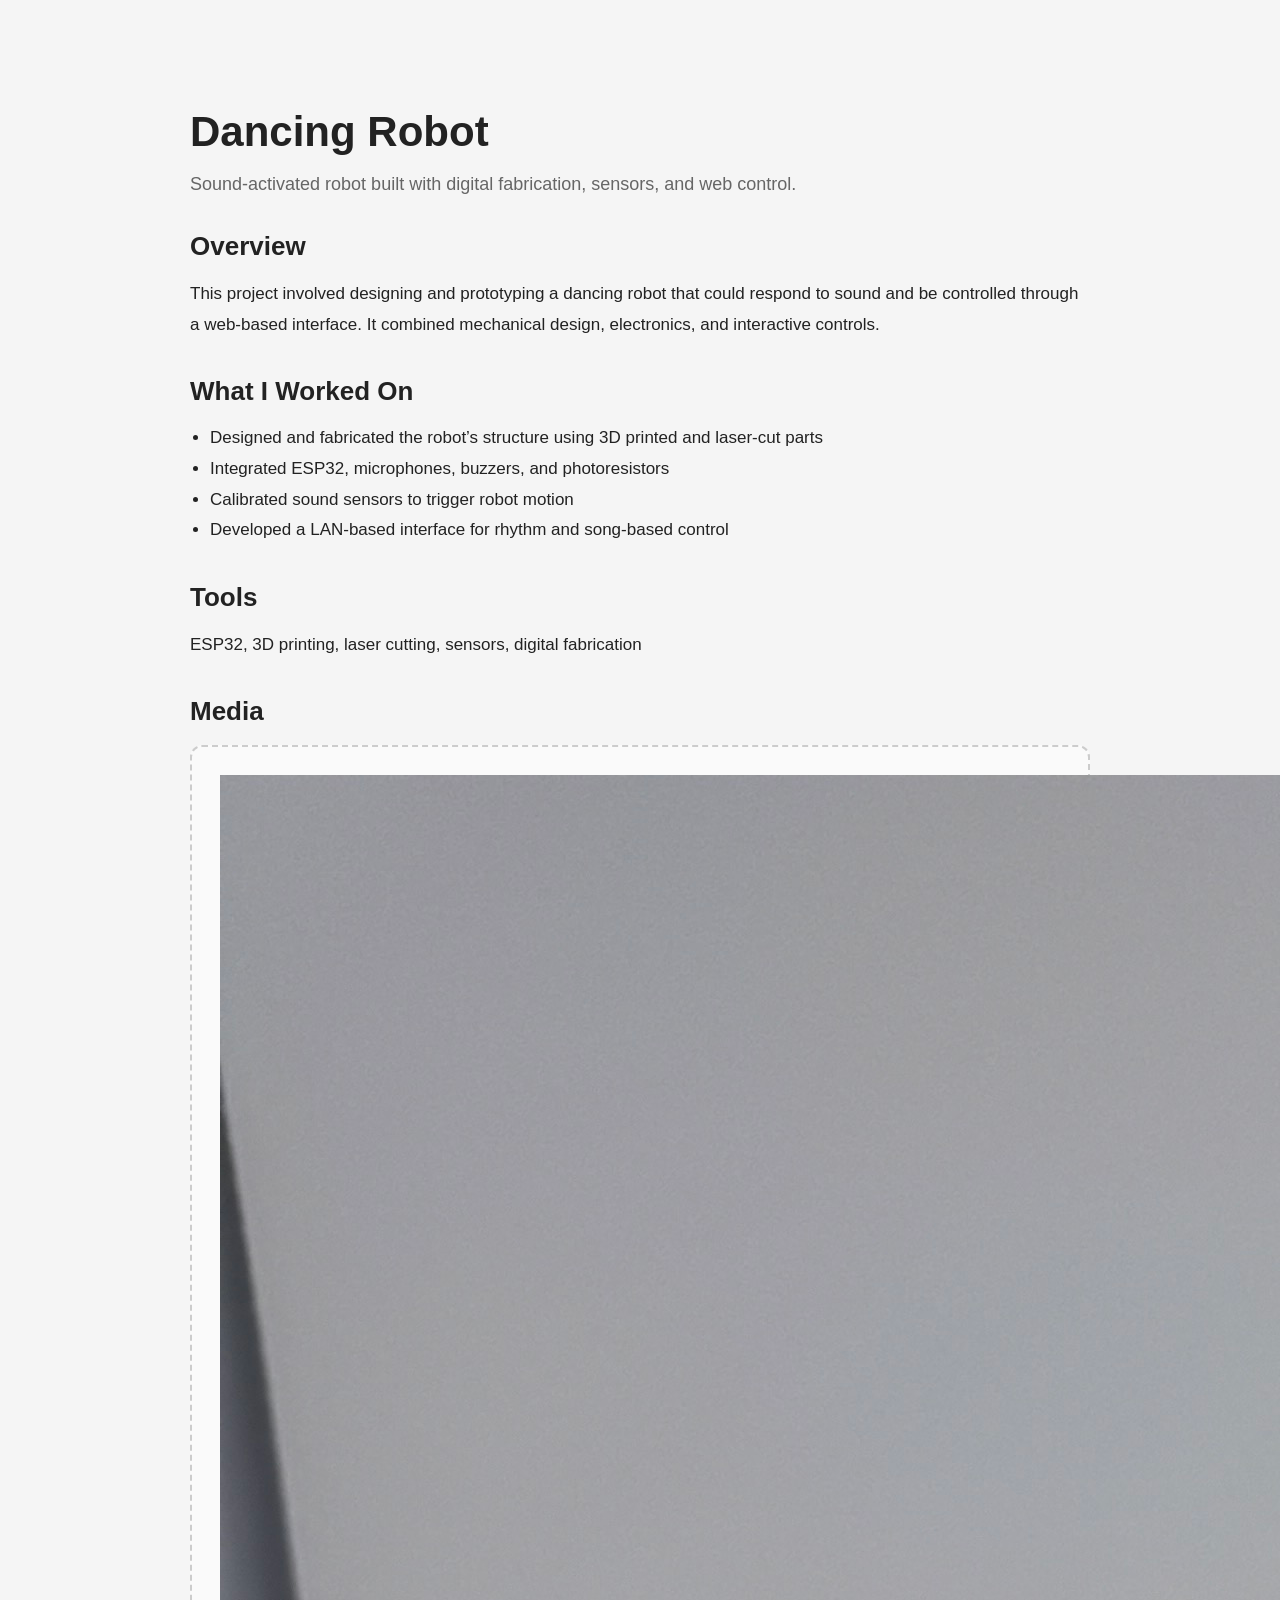
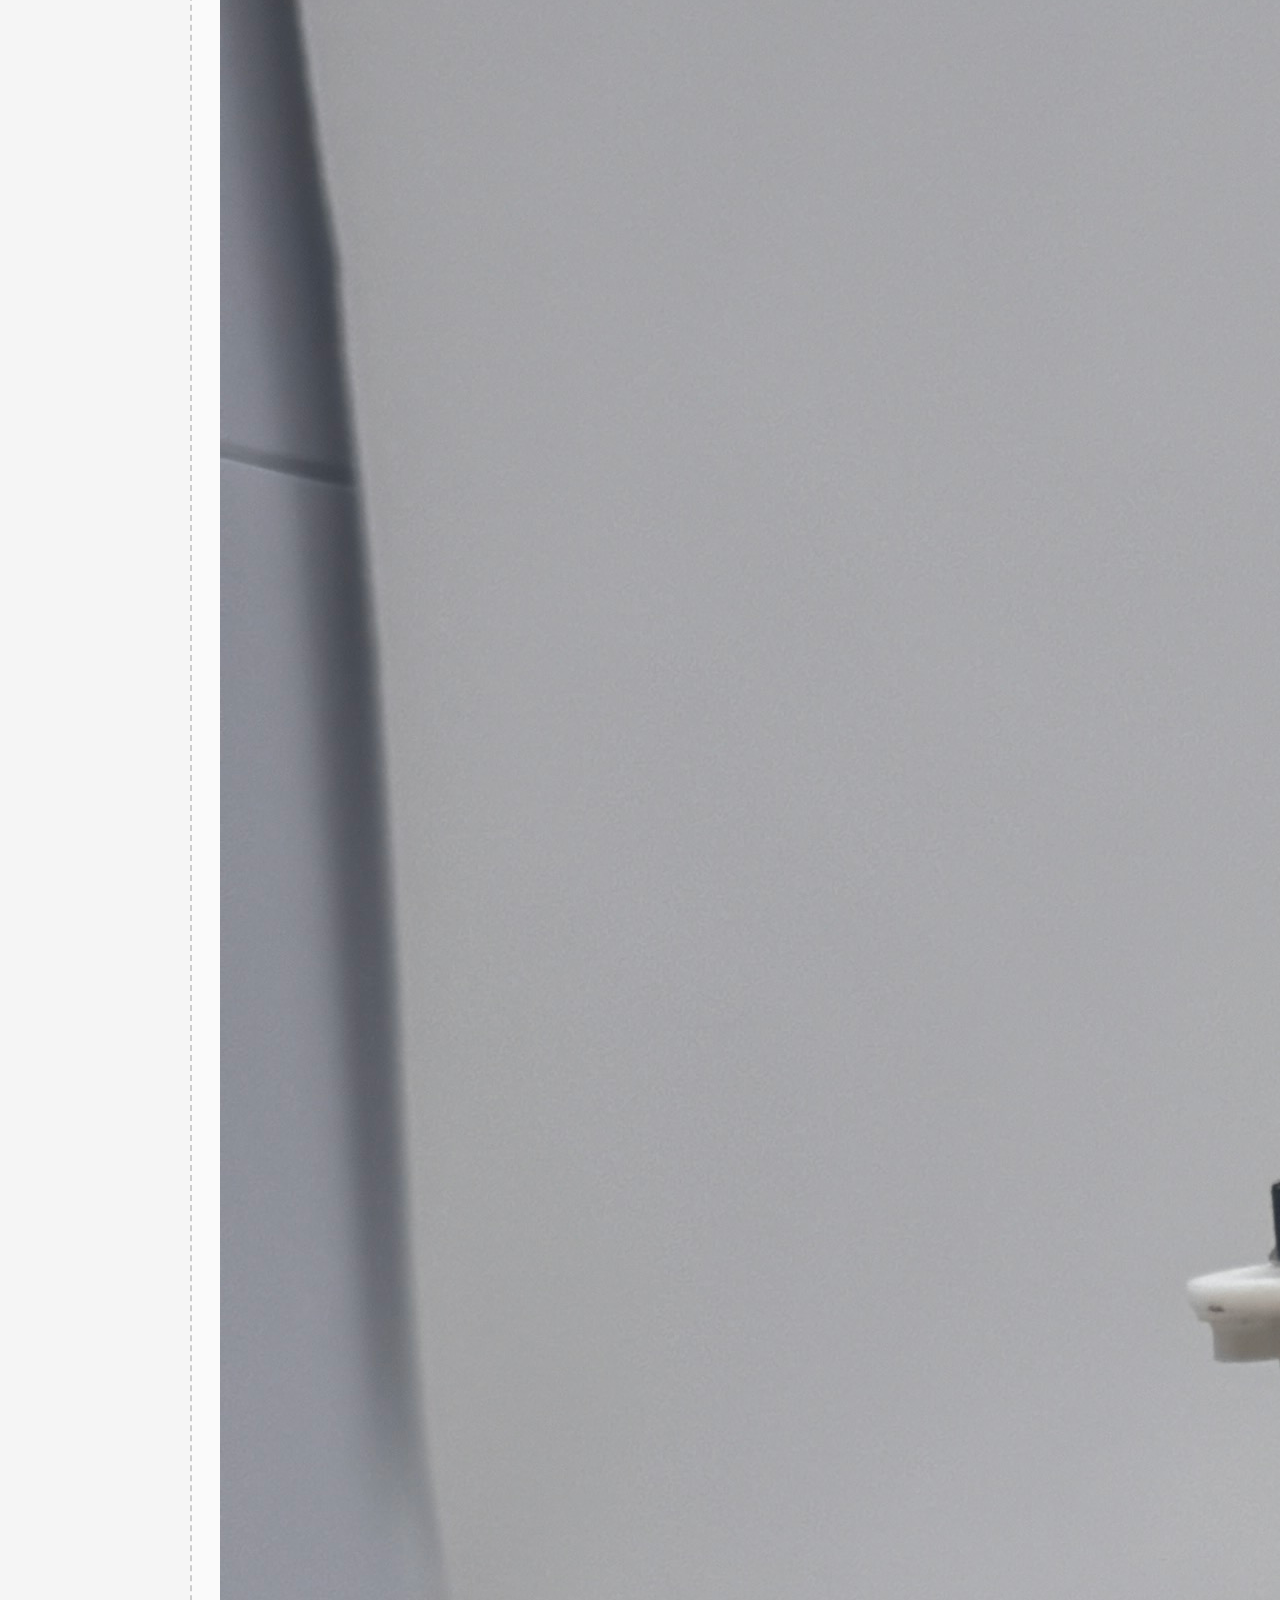
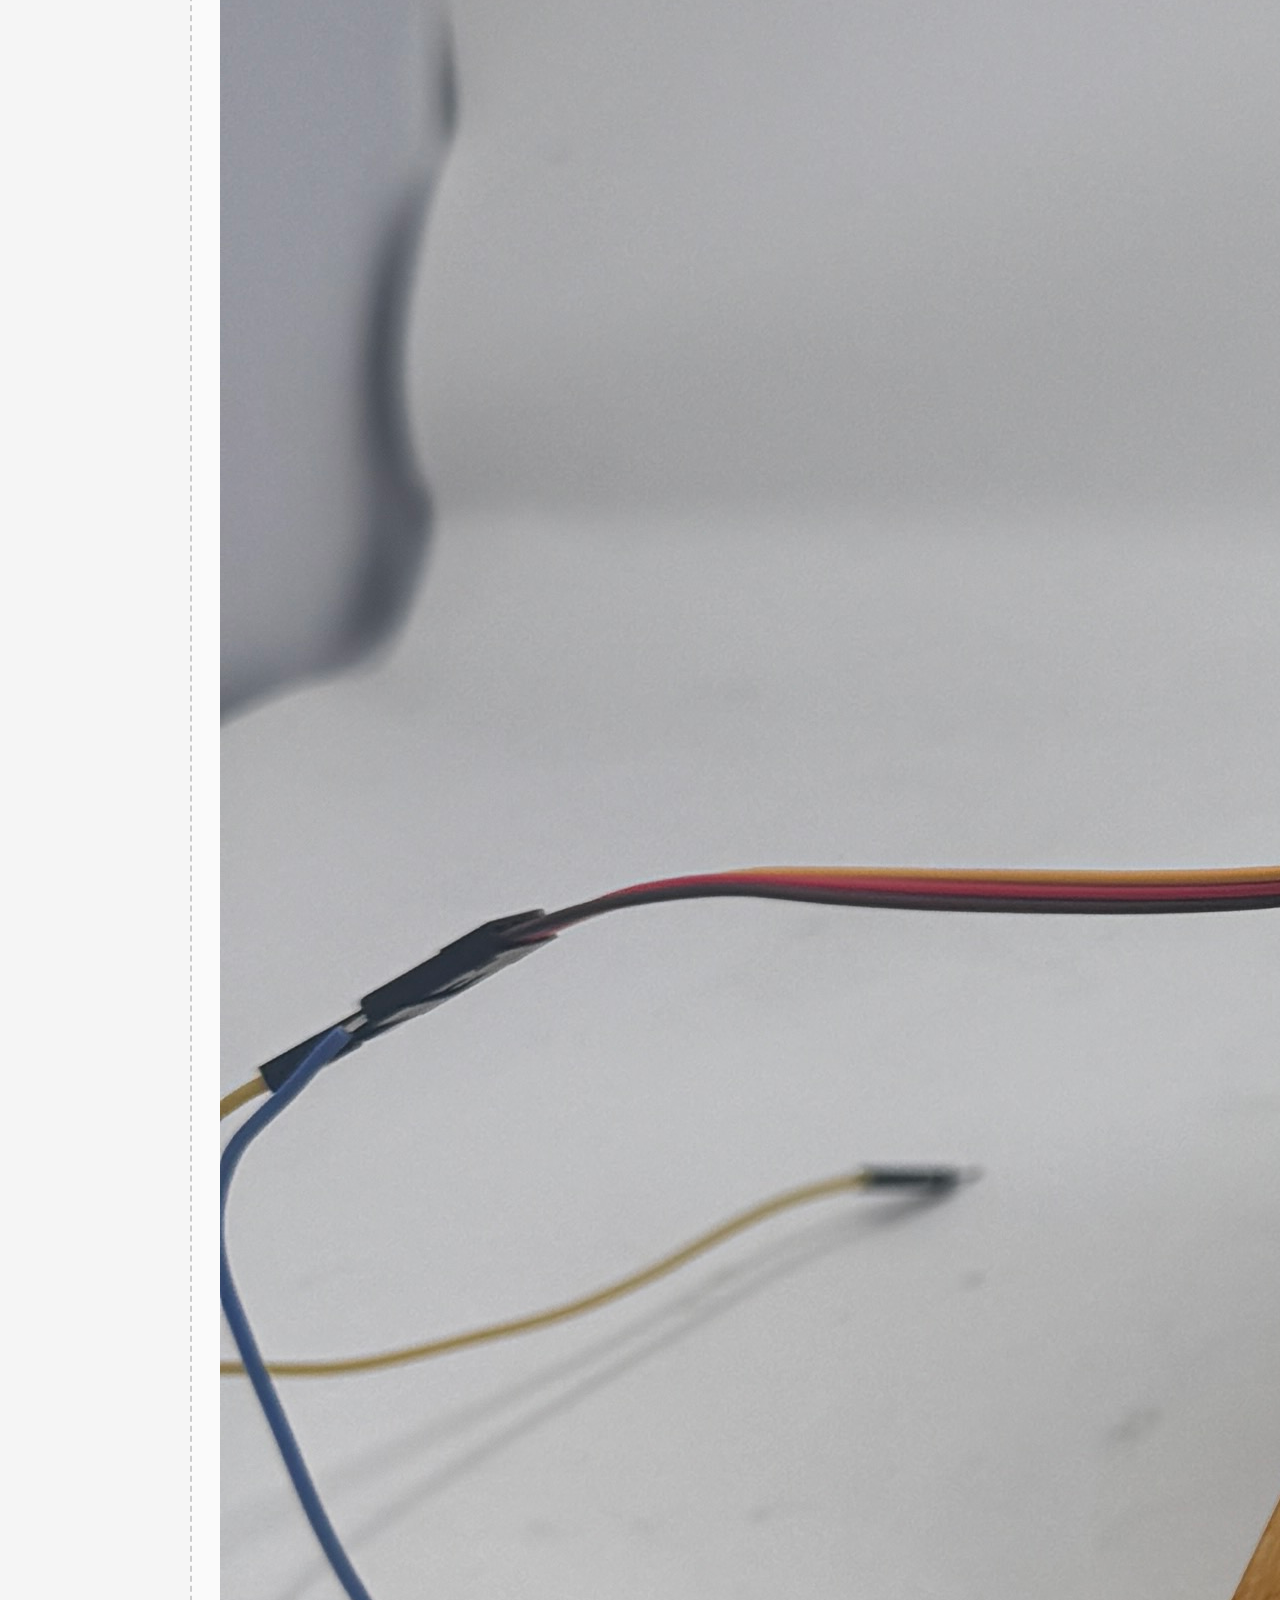
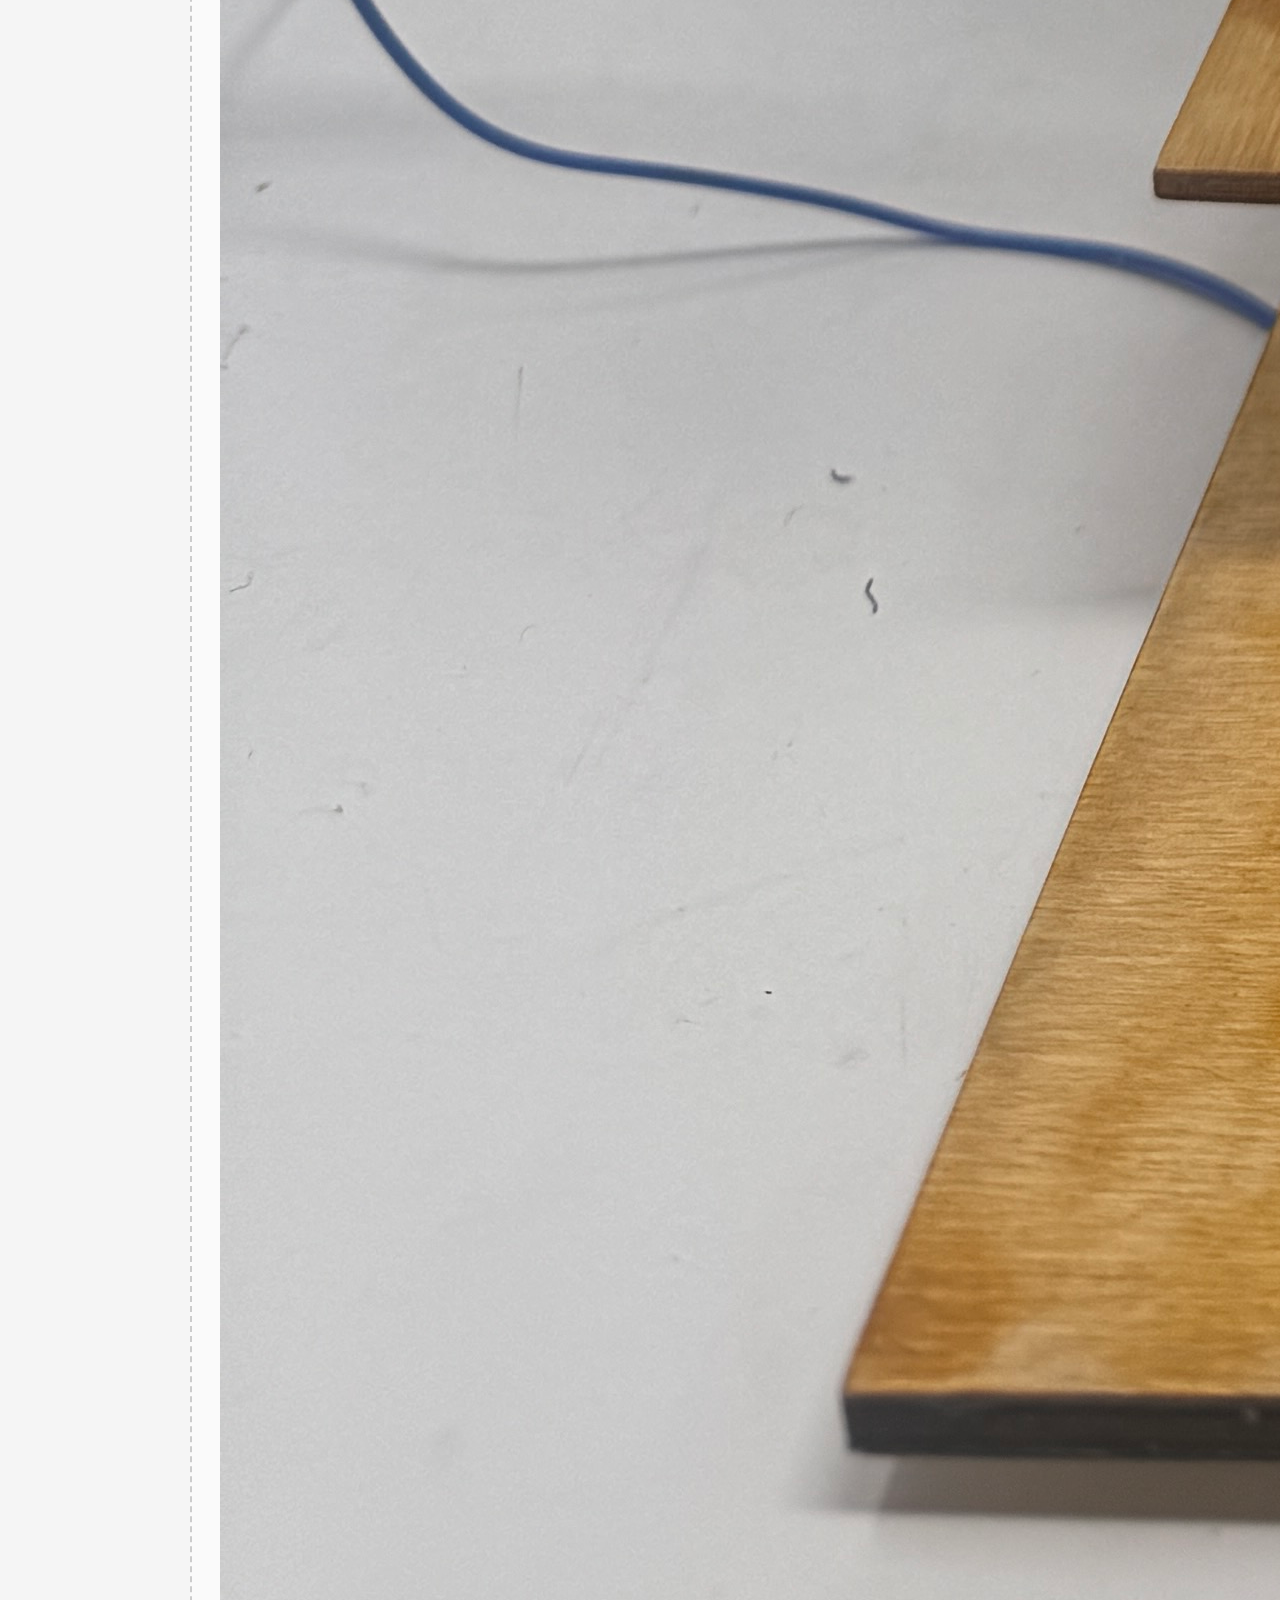
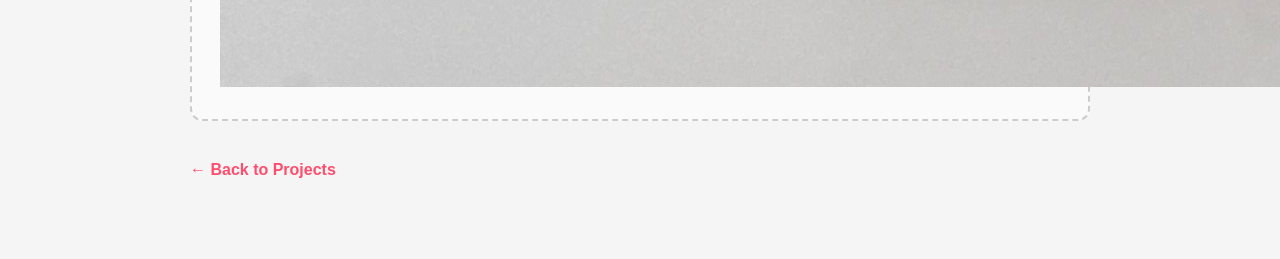
==== dancing-robot.html @ a7d1e7f3 "make pages made pages among other things" ====
<!DOCTYPE html>
<html lang="en">
<head>
  <meta charset="UTF-8">
  <meta name="viewport" content="width=device-width, initial-scale=1.0">
  <title>Dancing Robot | Faith Atieno</title>
  <link rel="stylesheet" href="styles.css">
</head>
<body>
  <main class="project-page">
    <h1>Dancing Robot</h1>
    <p class="subtitle">Sound-activated robot built with digital fabrication, sensors, and web control.</p>

    <section class="project-section">
      <h2>Overview</h2>
      <p>
        This project involved designing and prototyping a dancing robot that could respond to sound and be controlled through
        a web-based interface. It combined mechanical design, electronics, and interactive controls.
      </p>
    </section>

    <section class="project-section">
      <h2>What I Worked On</h2>
      <ul>
        <li>Designed and fabricated the robot’s structure using 3D printed and laser-cut parts</li>
        <li>Integrated ESP32, microphones, buzzers, and photoresistors</li>
        <li>Calibrated sound sensors to trigger robot motion</li>
        <li>Developed a LAN-based interface for rhythm and song-based control</li>
      </ul>
    </section>

    <section class="project-section">
      <h2>Tools</h2>
      <p>ESP32, 3D printing, laser cutting, sensors, digital fabrication</p>
    </section>

    <section class="project-section">
      <h2>Media</h2>
      <div class="media-placeholder">
        <img src="front_view.JPG">
      </div>
    </section>

    <a class="back-link" href="index.html#projects">← Back to Projects</a>
  </main>
</body>
</html>
---- styles.css ----
body {
  margin: 0;
  font-family: Arial, Helvetica, sans-serif;
  background: #f5f5f5;
  color: #222;
}

nav {
  display: flex;
  justify-content: space-between;
  align-items: center;
  padding: 20px 40px;
  background: #111;
  color: white;
}

nav ul {
  display: flex;
  gap: 25px;
  list-style: none;
  margin: 0;
  padding: 0;
}

nav a {
  color: white;
  text-decoration: none;
}

.logo {
  margin: 0;
}

.hero {
  height: 80vh;
  background: linear-gradient(rgba(0,0,0,.6), rgba(0,0,0,.6)),
    url('https://images.unsplash.com/photo-1581092918056-0c4c3acd3789?auto=format&fit=crop&w=1400&q=80');
  background-size: cover;
  background-position: center;
  display: flex;
  justify-content: center;
  align-items: center;
  color: white;
  text-align: center;
}

.hero h1 {
  font-size: 60px;
  margin: 0;
}

.hero p {
  font-size: 20px;
  margin-top: 10px;
}

.hero button {
  margin-top: 20px;
  padding: 12px 25px;
  font-size: 16px;
  border: none;
  background: #ff4d6d;
  color: white;
  cursor: pointer;
  border-radius: 6px;
}

.section {
  padding: 80px 120px;
}

.project {
  background: white;
  padding: 20px;
  margin-top: 20px;
  border-radius: 8px;
  box-shadow: 0 4px 10px rgba(0,0,0,.08);
}
.resume-button {
  display: inline-block;
  padding: 12px 25px;
  background: white;
  color: #111;
  text-decoration: none;
  border-radius: 6px;
  font-weight: bold;
}
.project a {
  display: inline-block;
  margin-top: 14px;
  color: #ff4d6d;
  text-decoration: none;
  font-weight: bold;
}

.project a:hover {
  text-decoration: underline;
}

.project-page {
  max-width: 900px;
  margin: 0 auto;
  padding: 80px 24px;
}

.project-page h1 {
  font-size: 42px;
  margin-bottom: 10px;
}

.project-page .subtitle {
  font-size: 18px;
  color: #666;
  margin-bottom: 28px;
}

.project-section {
  margin-top: 36px;
}

.project-section h2 {
  margin-bottom: 12px;
  font-size: 26px;
}

.project-section p,
.project-section li {
  line-height: 1.8;
  font-size: 17px;
}

.project-section ul {
  padding-left: 20px;
}

.media-placeholder {
  margin-top: 18px;
  padding: 28px;
  border: 2px dashed #ccc;
  border-radius: 12px;
  background: #fafafa;
  color: #666;
  text-align: center;
}

.back-link {
  display: inline-block;
  margin-top: 40px;
  color: #ff4d6d;
  text-decoration: none;
  font-weight: bold;
}

.back-link:hover {
  text-decoration: underline;
}
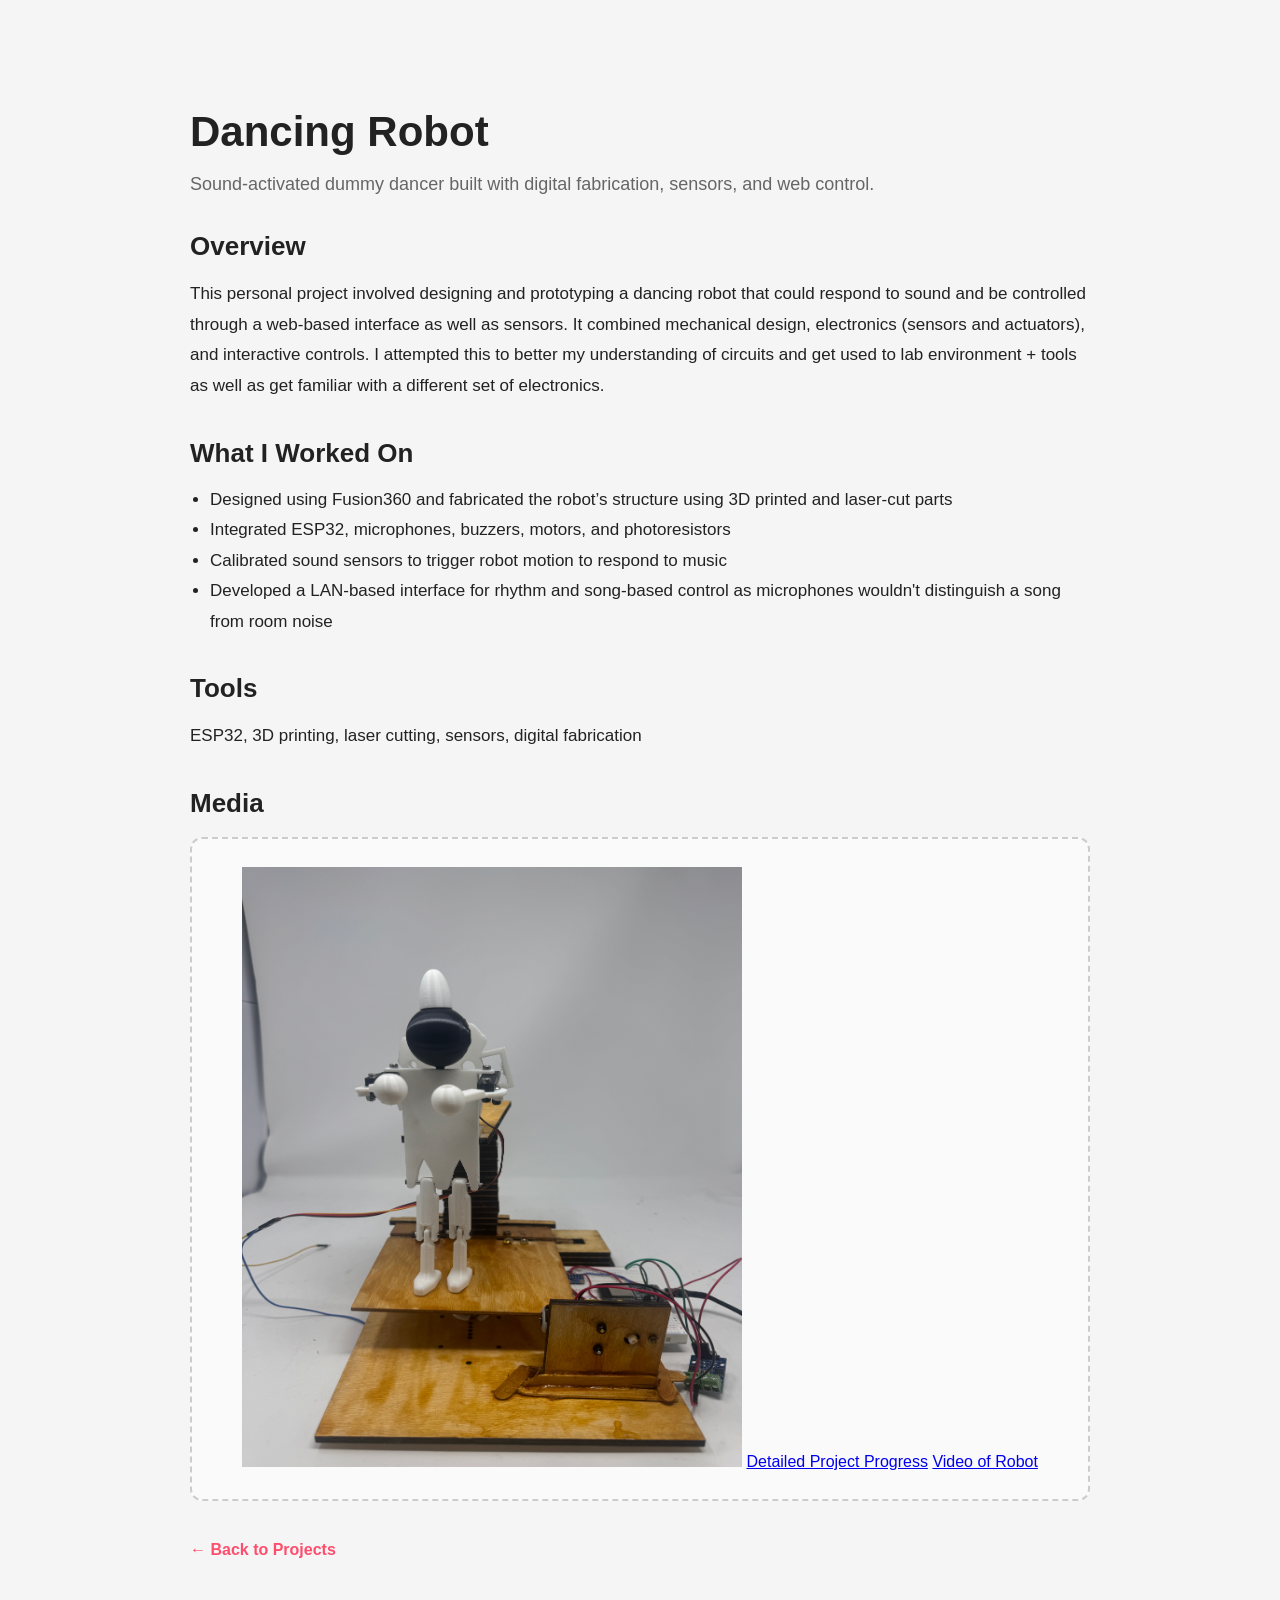
==== commit 9e48d832: "Updates All the pages included now" ====
--- a/dancing-robot.html
+++ b/dancing-robot.html
@@ -9,23 +9,22 @@
 <body>
   <main class="project-page">
     <h1>Dancing Robot</h1>
-    <p class="subtitle">Sound-activated robot built with digital fabrication, sensors, and web control.</p>
+    <p class="subtitle">Sound-activated dummy dancer built with digital fabrication, sensors, and web control.</p>
 
     <section class="project-section">
       <h2>Overview</h2>
       <p>
-        This project involved designing and prototyping a dancing robot that could respond to sound and be controlled through
-        a web-based interface. It combined mechanical design, electronics, and interactive controls.
+        This personal project involved designing and prototyping a dancing robot that could respond to sound and be controlled through a web-based interface as well as sensors. It combined mechanical design, electronics (sensors and actuators), and interactive controls. I attempted this to better my understanding of circuits and get used to lab environment + tools as well as get familiar with a different set of electronics.
       </p>
     </section>
 
     <section class="project-section">
       <h2>What I Worked On</h2>
       <ul>
-        <li>Designed and fabricated the robot’s structure using 3D printed and laser-cut parts</li>
-        <li>Integrated ESP32, microphones, buzzers, and photoresistors</li>
-        <li>Calibrated sound sensors to trigger robot motion</li>
-        <li>Developed a LAN-based interface for rhythm and song-based control</li>
+        <li>Designed using Fusion360 and fabricated the robot’s structure using 3D printed and laser-cut parts</li>
+        <li>Integrated ESP32, microphones, buzzers, motors, and photoresistors</li>
+        <li>Calibrated sound sensors to trigger robot motion to respond to music</li>
+        <li>Developed a LAN-based interface for rhythm and song-based control as microphones wouldn't distinguish a song from room noise</li>
       </ul>
     </section>
 
@@ -37,7 +36,9 @@
     <section class="project-section">
       <h2>Media</h2>
       <div class="media-placeholder">
-        <img src="front_view.JPG">
+        <img src="front_view.JPG" alt="Dummy Dancer Front View" style="width:500px;height:600px;">
+        <a href="https://faithaa.github.io/PS70/13_finalproject/index.html">Detailed Project Progress</a>
+        <a href="https://youtu.be/0KDKPEpnpZg"> Video of Robot </a>
       </div>
     </section>
 
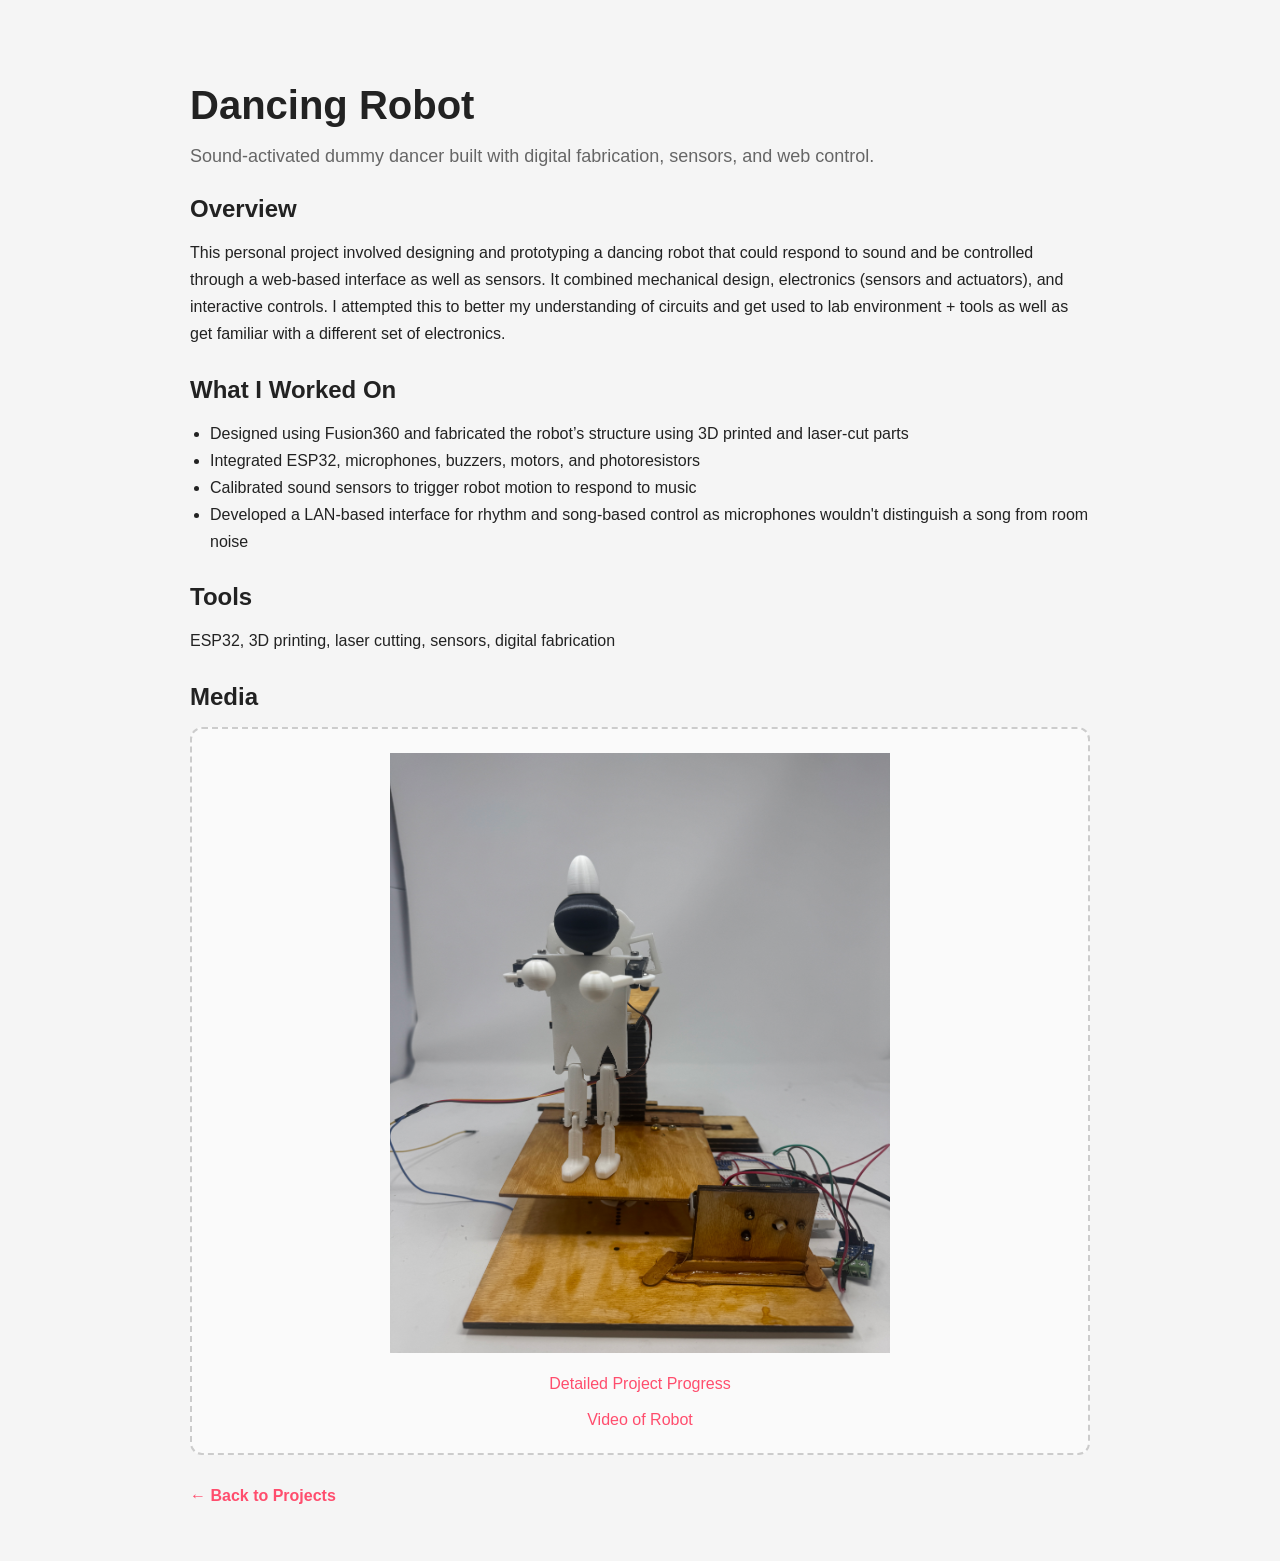
==== commit 7dd1892f: "updates on organization" ====
--- a/dancing-robot.html
+++ b/dancing-robot.html
@@ -37,7 +37,8 @@
       <h2>Media</h2>
       <div class="media-placeholder">
         <img src="front_view.JPG" alt="Dummy Dancer Front View" style="width:500px;height:600px;">
-        <a href="https://faithaa.github.io/PS70/13_finalproject/index.html">Detailed Project Progress</a>
+        <br><br>
+        <a href="https://faithaa.github.io/PS70/13_finalproject/index.html">Detailed Project Progress</a> <br><br>
         <a href="https://youtu.be/0KDKPEpnpZg"> Video of Robot </a>
       </div>
     </section>
--- a/styles.css
+++ b/styles.css
@@ -3,37 +3,52 @@
   font-family: Arial, Helvetica, sans-serif;
   background: #f5f5f5;
   color: #222;
+}
+
+html {
+  scroll-behavior: smooth;
 }
 
 nav {
   display: flex;
   justify-content: space-between;
   align-items: center;
-  padding: 20px 40px;
+  padding: 18px 32px;
   background: #111;
   color: white;
+  position: sticky;
+  top: 0;
+  z-index: 1000;
 }
 
 nav ul {
   display: flex;
-  gap: 25px;
+  gap: 20px;
   list-style: none;
   margin: 0;
   padding: 0;
+  flex-wrap: wrap;
 }
 
 nav a {
   color: white;
   text-decoration: none;
+  font-weight: 500;
+}
+
+nav a:hover {
+  color: #ff4d6d;
 }
 
 .logo {
   margin: 0;
+  font-size: 22px;
+  font-weight: bold;
 }
 
 .hero {
-  height: 80vh;
-  background: linear-gradient(rgba(0,0,0,.6), rgba(0,0,0,.6)),
+  height: 55vh;
+  background: linear-gradient(rgba(0,0,0,.55), rgba(0,0,0,.55)),
     url('https://images.unsplash.com/photo-1581092918056-0c4c3acd3789?auto=format&fit=crop&w=1400&q=80');
   background-size: cover;
   background-position: center;
@@ -42,91 +57,145 @@
   align-items: center;
   color: white;
   text-align: center;
+  padding: 20px;
+}
+
+.hero-content {
+  max-width: 700px;
 }
 
 .hero h1 {
-  font-size: 60px;
+  font-size: 52px;
   margin: 0;
 }
 
 .hero p {
-  font-size: 20px;
+  font-size: 22px;
+  margin-top: 12px;
+  margin-bottom: 22px;
+}
+
+.hero button {
   margin-top: 10px;
-}
-
-.hero button {
-  margin-top: 20px;
-  padding: 12px 25px;
+  padding: 12px 24px;
   font-size: 16px;
   border: none;
   background: #ff4d6d;
   color: white;
   cursor: pointer;
-  border-radius: 6px;
+  border-radius: 8px;
+}
+
+.hero button:hover {
+  opacity: 0.9;
+}
+
+.resume-button {
+  display: inline-block;
+  padding: 12px 24px;
+  background: white;
+  color: #111;
+  text-decoration: none;
+  border-radius: 8px;
+  font-weight: bold;
+  margin-top: 12px;
+}
+
+.resume-button:hover {
+  background: #f0f0f0;
 }
 
 .section {
-  padding: 80px 120px;
+  padding: 36px 20px;
+  max-width: 900px;
+  margin: 0 auto;
+}
+
+h2 {
+  margin-top: 0;
+  margin-bottom: 12px;
+  font-size: 24px;
+}
+
+.section p {
+  margin-top: 10px;
+  line-height: 1.6;
+  font-size: 16px;
+}
+
+#summary p {
+  max-width: 760px;
 }
 
 .project {
   background: white;
-  padding: 20px;
-  margin-top: 20px;
-  border-radius: 8px;
+  padding: 18px;
+  margin-top: 16px;
+  border-radius: 10px;
   box-shadow: 0 4px 10px rgba(0,0,0,.08);
 }
-.resume-button {
-  display: inline-block;
-  padding: 12px 25px;
-  background: white;
-  color: #111;
-  text-decoration: none;
-  border-radius: 6px;
-  font-weight: bold;
-}
+
+.project h3 {
+  margin-top: 0;
+  margin-bottom: 10px;
+}
+
 .project a {
   display: inline-block;
-  margin-top: 14px;
+  margin-top: 12px;
   color: #ff4d6d;
   text-decoration: none;
   font-weight: bold;
 }
 
 .project a:hover {
+  text-decoration: underline;
+}
+
+#skills ul {
+  padding-left: 20px;
+  line-height: 1.8;
+}
+
+a {
+  color: #ff4d6d;
+  text-decoration: none;
+}
+
+a:hover {
   text-decoration: underline;
 }
 
 .project-page {
   max-width: 900px;
   margin: 0 auto;
-  padding: 80px 24px;
+  padding: 56px 20px;
 }
 
 .project-page h1 {
-  font-size: 42px;
+  font-size: 40px;
   margin-bottom: 10px;
 }
 
 .project-page .subtitle {
   font-size: 18px;
   color: #666;
-  margin-bottom: 28px;
+  margin-bottom: 24px;
 }
 
 .project-section {
-  margin-top: 36px;
+  margin-top: 28px;
 }
 
 .project-section h2 {
-  margin-bottom: 12px;
-  font-size: 26px;
+  margin-bottom: 10px;
+  font-size: 24px;
 }
 
 .project-section p,
 .project-section li {
-  line-height: 1.8;
-  font-size: 17px;
+  line-height: 1.7;
+  font-size: 16px;
 }
 
 .project-section ul {
@@ -134,8 +203,8 @@
 }
 
 .media-placeholder {
-  margin-top: 18px;
-  padding: 28px;
+  margin-top: 16px;
+  padding: 24px;
   border: 2px dashed #ccc;
   border-radius: 12px;
   background: #fafafa;
@@ -143,9 +212,17 @@
   text-align: center;
 }
 
+.project-image {
+  width: 100%;
+  max-width: 800px;
+  border-radius: 10px;
+  margin-top: 18px;
+  box-shadow: 0 8px 20px rgba(0,0,0,0.1);
+}
+
 .back-link {
   display: inline-block;
-  margin-top: 40px;
+  margin-top: 32px;
   color: #ff4d6d;
   text-decoration: none;
   font-weight: bold;
@@ -153,4 +230,41 @@
 
 .back-link:hover {
   text-decoration: underline;
+}
+
+@media (max-width: 768px) {
+  nav {
+    padding: 16px 20px;
+    flex-direction: column;
+    align-items: flex-start;
+    gap: 12px;
+  }
+
+  nav ul {
+    gap: 14px;
+  }
+
+  .hero {
+    height: 50vh;
+  }
+
+  .hero h1 {
+    font-size: 36px;
+  }
+
+  .hero p {
+    font-size: 18px;
+  }
+
+  .section {
+    padding: 28px 16px;
+  }
+
+  .project-page {
+    padding: 40px 16px;
+  }
+
+  .project-page h1 {
+    font-size: 32px;
+  }
 }
